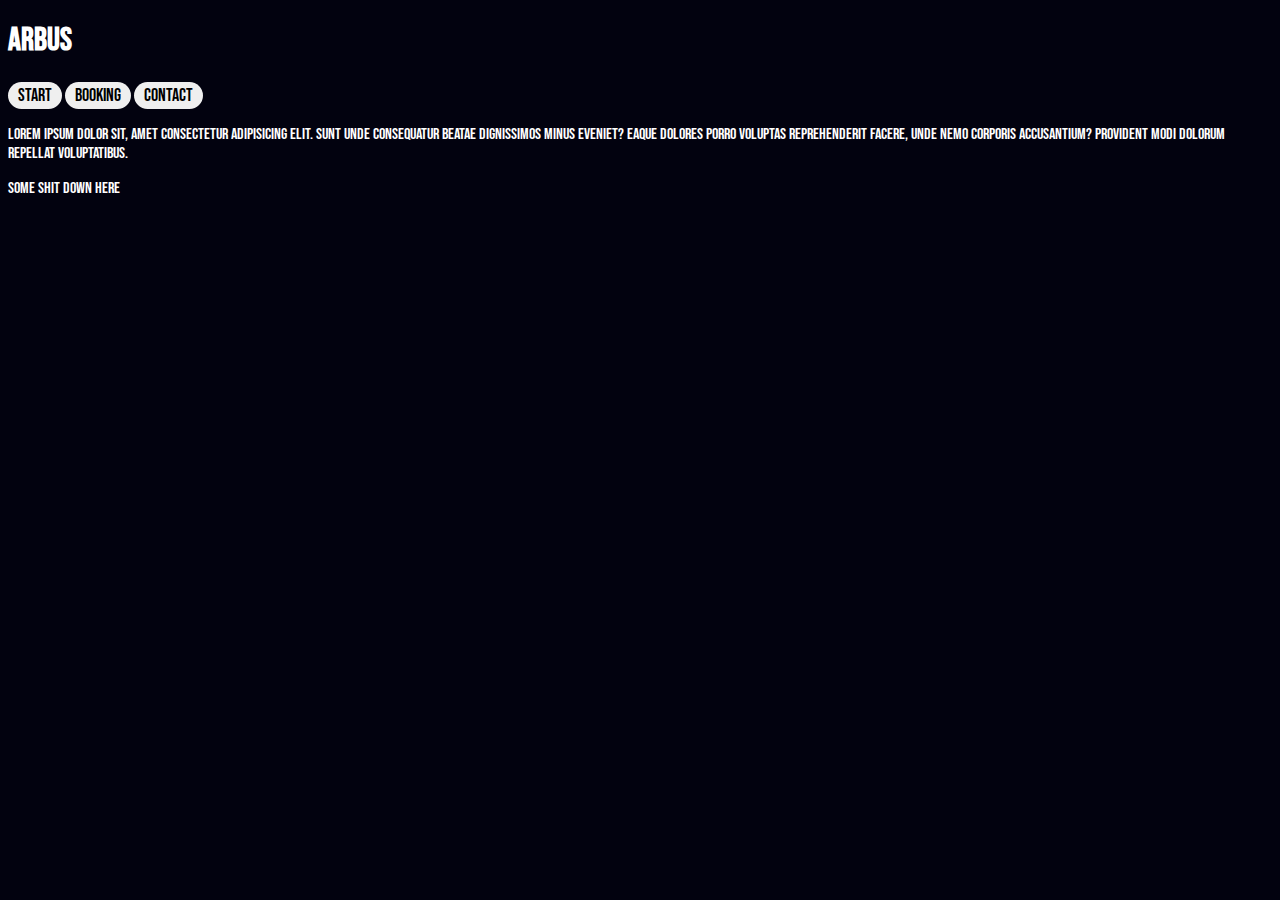
==== index.html @ a166f767 "lägger till style till repo" ====
<!DOCTYPE html>
<html lang="en">
<head>
    <meta charset="UTF-8">
    <meta name="viewport" content="width=device-width, initial-scale=1.0">
    <link rel="stylesheet" href="style.css">
    <link rel="preconnect" href="https://fonts.googleapis.com">
<link rel="preconnect" href="https://fonts.gstatic.com" crossorigin>
<link href="https://fonts.googleapis.com/css2?family=Bebas+Neue&display=swap" rel="stylesheet">
    <title>Arbus</title>
</head>
<body>
    <header>
<h1>ARBUS</h1>
    </header>

    <nav class="navbar">
        <tr>
            <td><a href=""><button>Start</button></a></td>
            <td><a href=""><button>Booking</button></a></td>
            <td><a href=""><button>Contact</button></a></td>
        </tr>
    </nav>

    <main>
        <p>Lorem ipsum dolor sit, amet consectetur adipisicing elit. Sunt unde consequatur beatae dignissimos minus eveniet? Eaque dolores porro voluptas reprehenderit facere, unde nemo corporis accusantium? Provident modi dolorum repellat voluptatibus.</p>
    </main>
    
    <footer>
        <p>some shit down here</p>
    </footer>
    
</body>
</html>
---- style.css ----
body {
    background-color: #02020f ;
    color: white;
    font-family: Bebas Neue;
}
button{
    font-family: Bebas Neue, sans-serif;
    font-size: 18px;
    border-radius: 50px;
    padding: 3px 10px;
    border: none;
}
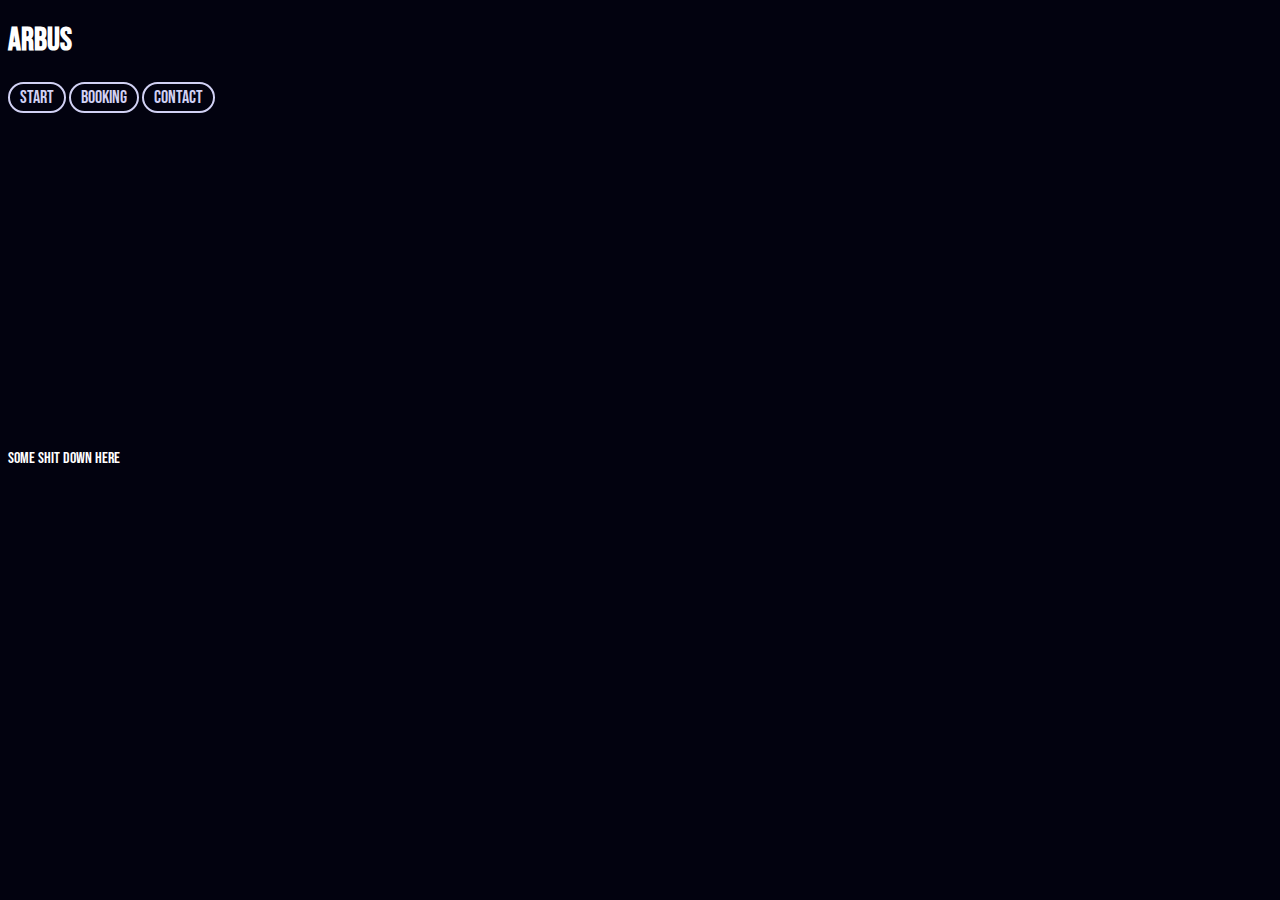
==== commit 0f29ed6e: "ändrat knapparna lite" ====
--- a/index.html
+++ b/index.html
@@ -23,7 +23,7 @@
     </nav>
 
     <main>
-        <p>Lorem ipsum dolor sit, amet consectetur adipisicing elit. Sunt unde consequatur beatae dignissimos minus eveniet? Eaque dolores porro voluptas reprehenderit facere, unde nemo corporis accusantium? Provident modi dolorum repellat voluptatibus.</p>
+        <iframe width="560" height="315" src="https://www.youtube.com/embed/kPC2HQ95vDk?si=Dm2bZEYwh6bATuBD" title="YouTube video player" frameborder="0" allow="accelerometer; autoplay; clipboard-write; encrypted-media; gyroscope; picture-in-picture; web-share" referrerpolicy="strict-origin-when-cross-origin" allowfullscreen></iframe>
     </main>
     
     <footer>
--- a/style.css
+++ b/style.css
@@ -4,9 +4,20 @@
     font-family: Bebas Neue;
 }
 button{
+    background: #02020f;
+    color: #d1d1f4;
     font-family: Bebas Neue, sans-serif;
     font-size: 18px;
     border-radius: 50px;
     padding: 3px 10px;
-    border: none;
+    border: 2px solid #d1d1f4;
+    cursor: pointer;
+    transition: color 0.2;
+    transition: background-color 0.2s;
+    
 }
+button:hover{
+    
+    background: #d1d1f4;
+    color: #02020f;
+}
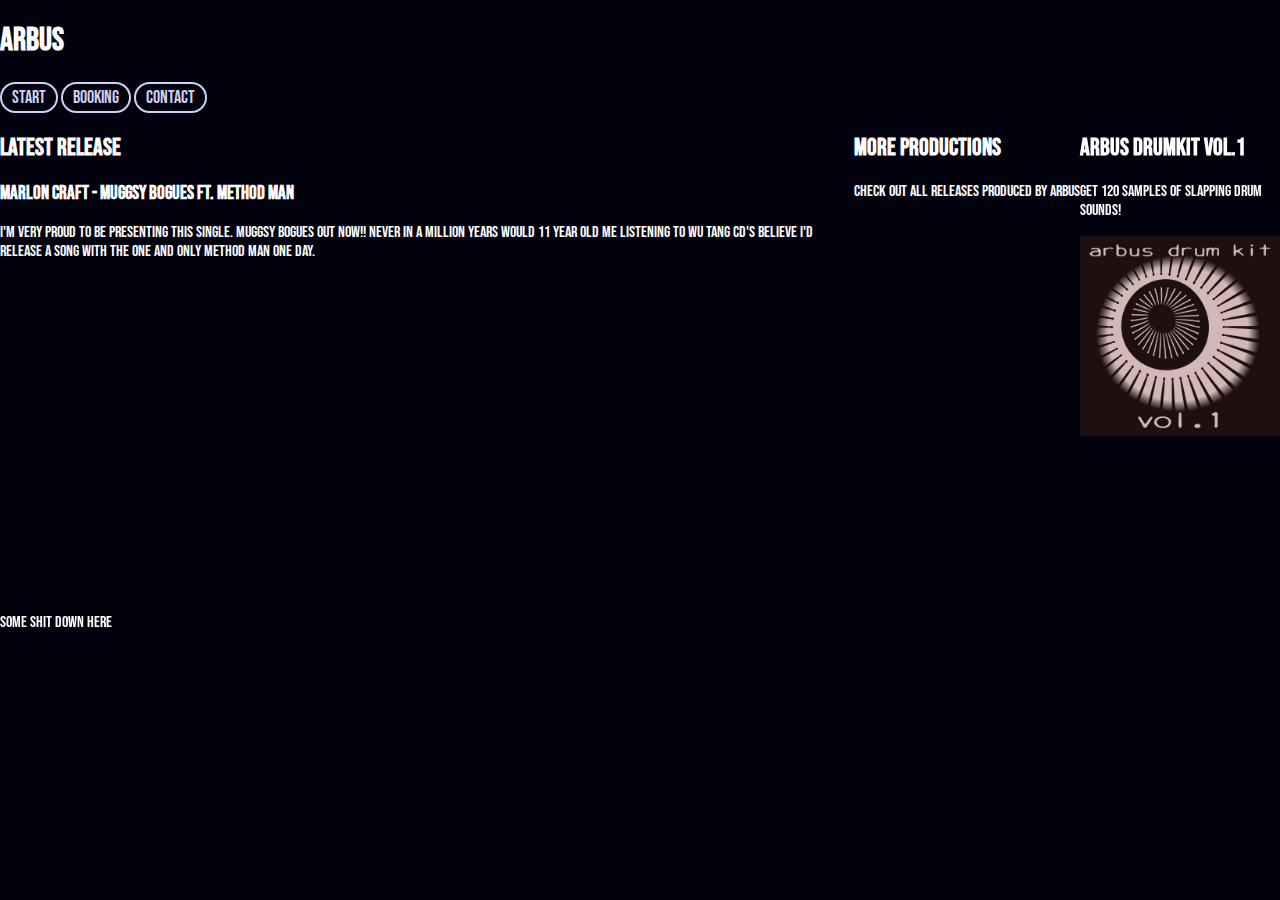
==== commit 5ce706fc: "lagt till en bild och försöker förstå mig på Flex" ====
--- a/index.html
+++ b/index.html
@@ -23,7 +23,26 @@
     </nav>
 
     <main>
+        <section class="latest-release">
+        <h2>Latest release</h2>
+        <h3>Marlon Craft - Muggsy Bogues ft. Method Man</h3>
+        <p>I'm very proud to be presenting this single. Muggsy Bogues out now!! Never in a million years would 11 year old me listening to Wu tang cd's believe i'd release a song with the one and only Method Man one day.</p>
         <iframe width="560" height="315" src="https://www.youtube.com/embed/kPC2HQ95vDk?si=Dm2bZEYwh6bATuBD" title="YouTube video player" frameborder="0" allow="accelerometer; autoplay; clipboard-write; encrypted-media; gyroscope; picture-in-picture; web-share" referrerpolicy="strict-origin-when-cross-origin" allowfullscreen></iframe>
+        </section>
+        
+        <section class="more-productions">
+            <h2>More productions</h1>
+            <p>check out all releases produced by Arbus</p>
+            <iframe style="border-radius:12px" src="https://open.spotify.com/embed/playlist/6XDuq69AhO4NedKfOyrqV8?utm_source=generator" width="100%" height="152" frameBorder="0" allowfullscreen="" allow="autoplay; clipboard-write; encrypted-media; fullscreen; picture-in-picture" loading="lazy"></iframe>
+        </section>
+
+        <section>
+            <h2>Arbus Drumkit Vol.1</h2>
+            <p>Get 120 samples of slapping drum sounds!</p>
+            <img src="img/arbus_drumstix_1.png"
+            width="200"
+            height="200">
+        </section>
     </main>
     
     <footer>
--- a/style.css
+++ b/style.css
@@ -1,4 +1,5 @@
 body {
+    margin: 0;
     background-color: #02020f ;
     color: white;
     font-family: Bebas Neue;
@@ -21,3 +22,9 @@
     background: #d1d1f4;
     color: #02020f;
 }
+
+main{
+    border: 4px #fcd9d0;
+    display: flex;
+    justify-content: space-between;
+}
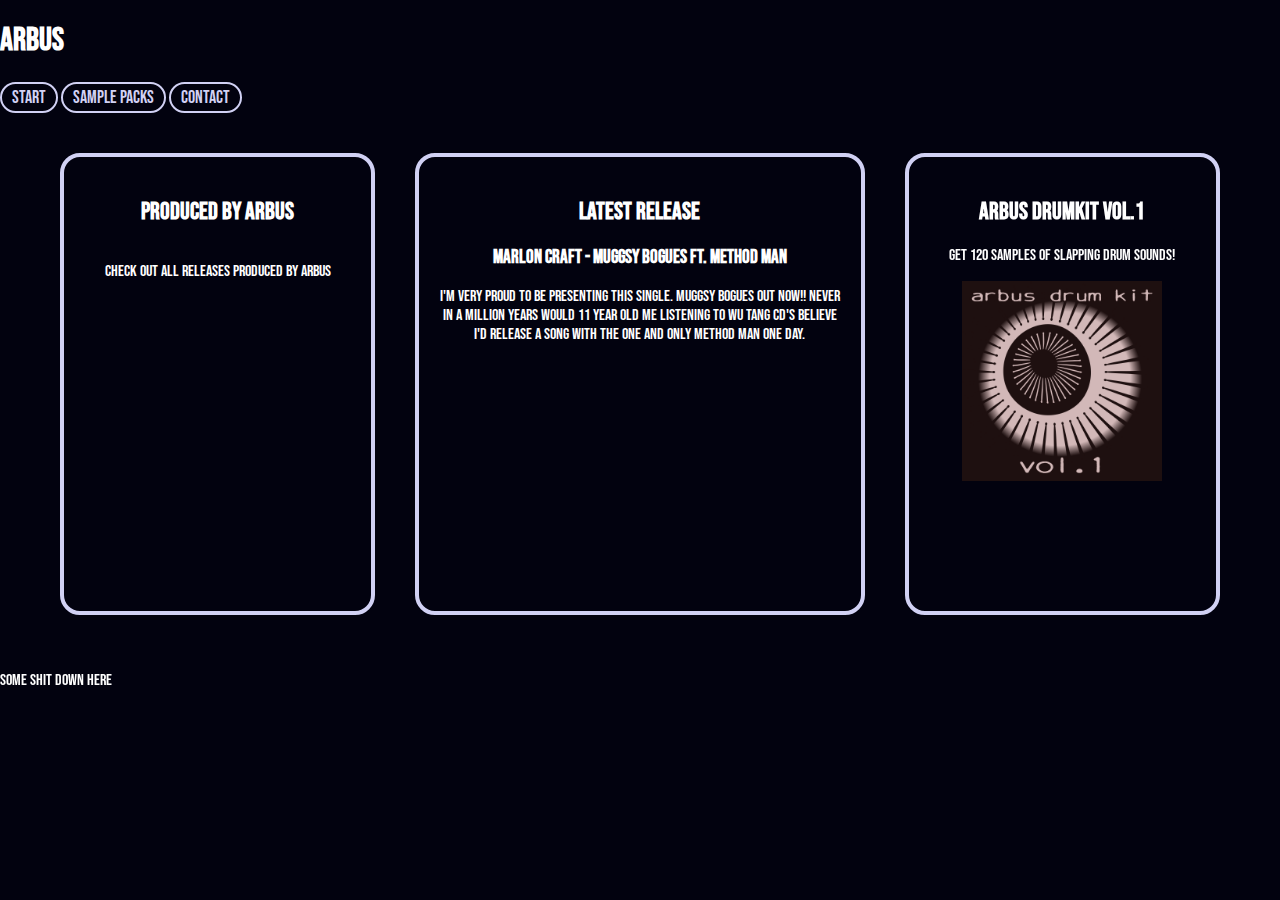
==== commit e556dff5: "fixat till flex på main section" ====
--- a/index.html
+++ b/index.html
@@ -17,24 +17,25 @@
     <nav class="navbar">
         <tr>
             <td><a href=""><button>Start</button></a></td>
-            <td><a href=""><button>Booking</button></a></td>
+            <td><a href=""><button>Sample Packs</button></a></td>
             <td><a href=""><button>Contact</button></a></td>
         </tr>
     </nav>
 
     <main>
+        
+        <section class="produced-by-arbus">
+            <h2>Produced by Arbus</h1>
+            <p>check out all releases produced by Arbus</p>
+            <iframe style="border-radius:12px" src="https://open.spotify.com/embed/playlist/6XDuq69AhO4NedKfOyrqV8?utm_source=generator" frameBorder="0" allowfullscreen="" allow="autoplay; clipboard-write; encrypted-media; fullscreen; picture-in-picture" loading="lazy"></iframe>
+        </section>
+
         <section class="latest-release">
-        <h2>Latest release</h2>
-        <h3>Marlon Craft - Muggsy Bogues ft. Method Man</h3>
-        <p>I'm very proud to be presenting this single. Muggsy Bogues out now!! Never in a million years would 11 year old me listening to Wu tang cd's believe i'd release a song with the one and only Method Man one day.</p>
-        <iframe width="560" height="315" src="https://www.youtube.com/embed/kPC2HQ95vDk?si=Dm2bZEYwh6bATuBD" title="YouTube video player" frameborder="0" allow="accelerometer; autoplay; clipboard-write; encrypted-media; gyroscope; picture-in-picture; web-share" referrerpolicy="strict-origin-when-cross-origin" allowfullscreen></iframe>
-        </section>
-        
-        <section class="more-productions">
-            <h2>More productions</h1>
-            <p>check out all releases produced by Arbus</p>
-            <iframe style="border-radius:12px" src="https://open.spotify.com/embed/playlist/6XDuq69AhO4NedKfOyrqV8?utm_source=generator" width="100%" height="152" frameBorder="0" allowfullscreen="" allow="autoplay; clipboard-write; encrypted-media; fullscreen; picture-in-picture" loading="lazy"></iframe>
-        </section>
+            <h2>Latest release</h2>
+            <h3>Marlon Craft - Muggsy Bogues ft. Method Man</h3>
+            <p>I'm very proud to be presenting this single. Muggsy Bogues out now!! Never in a million years would 11 year old me listening to Wu tang cd's believe i'd release a song with the one and only Method Man one day.</p>
+            <iframe src="https://www.youtube.com/embed/kPC2HQ95vDk?si=Dm2bZEYwh6bATuBD" title="YouTube video player" frameborder="0" allow="accelerometer; autoplay; clipboard-write; encrypted-media; gyroscope; picture-in-picture; web-share" referrerpolicy="strict-origin-when-cross-origin" allowfullscreen></iframe>
+            </section>
 
         <section>
             <h2>Arbus Drumkit Vol.1</h2>
--- a/style.css
+++ b/style.css
@@ -15,7 +15,7 @@
     cursor: pointer;
     transition: color 0.2;
     transition: background-color 0.2s;
-    
+
 }
 button:hover{
     
@@ -24,7 +24,41 @@
 }
 
 main{
-    border: 4px #fcd9d0;
+/*     background-color: #003815;
+ */ display: flex;
+    justify-content: space-around; /* Changed from space-between */
+    max-width: 1200px; /* Limit the max width of the main content */
+    margin: 0 auto; /* Center the main content */
+    padding: 20px; /* Add some padding */}
+
+main section{
+    flex: 1;
+    max-width: 350px;
+    margin: 20px;
+    border: 4px solid #d1d1f4;
+    padding: 20px;
+    border-radius: 20px;
+    text-align: center;
+ }
+
+ .latest-release iframe{
+width: 100%;
+aspect-ratio: 16 / 9;
+}
+
+.latest-release {
+    max-width: 500px;
+    flex: 1.5;
+}
+
+.produced-by-arbus {
+    max-width: 350px;
     display: flex;
-    justify-content: space-between;
+    flex-direction: column;
 }
+
+.produced-by-arbus iframe{
+    width: 100%;
+    height: 100%;
+    flex-grow: 1;
+}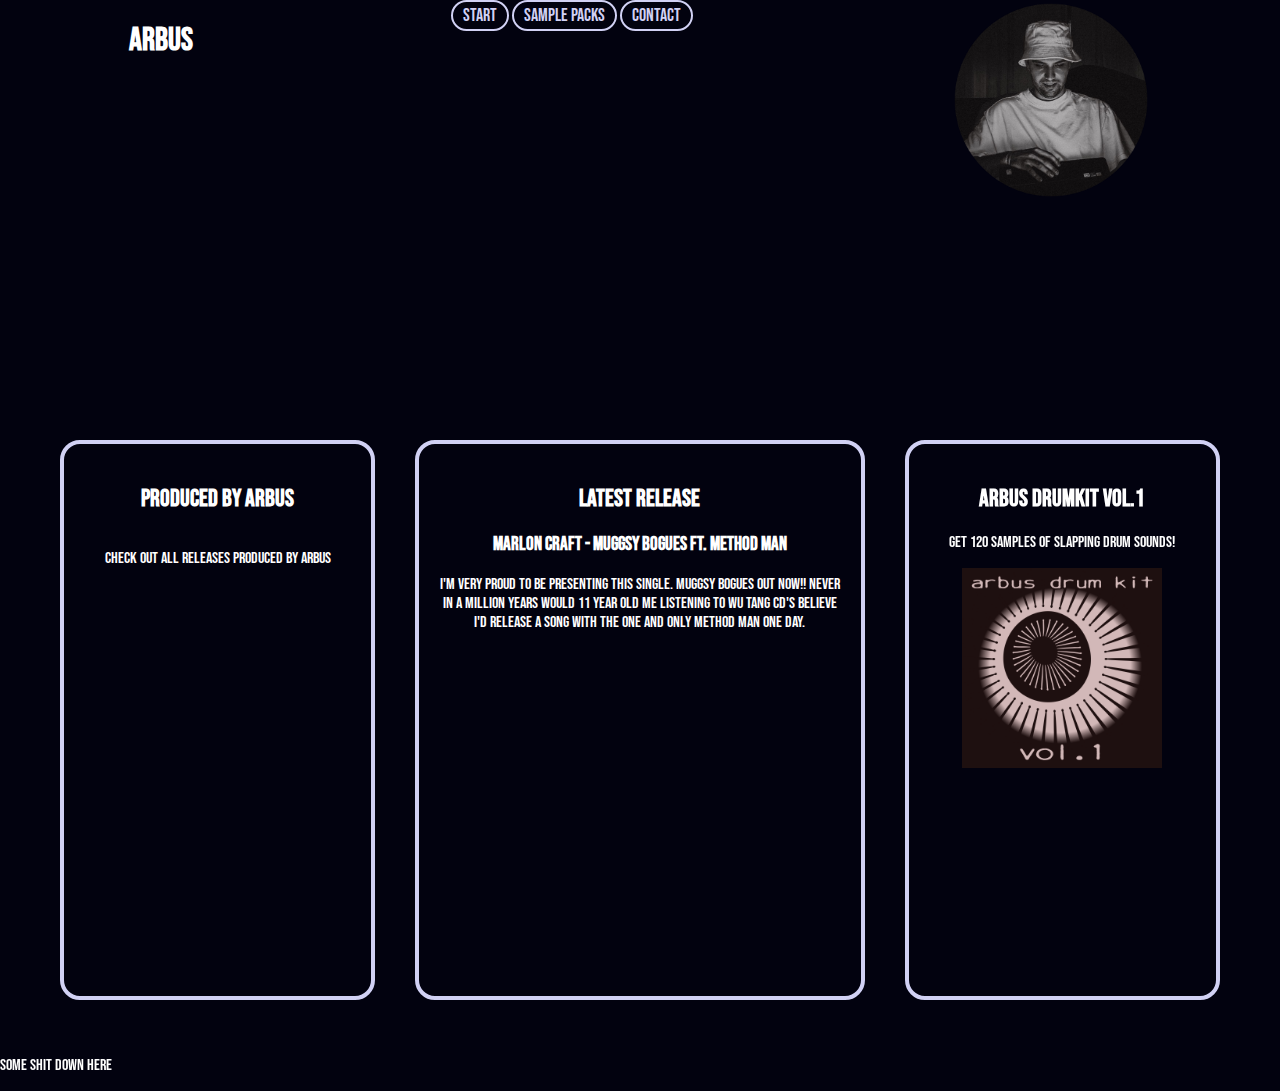
==== commit b47ea839: "flexar till header och försöker lista ut varför min bild inte syns i webbläsaren" ====
--- a/index.html
+++ b/index.html
@@ -12,16 +12,15 @@
 <body>
     <header>
 <h1>ARBUS</h1>
-    </header>
-
     <nav class="navbar">
-        <tr>
-            <td><a href=""><button>Start</button></a></td>
-            <td><a href=""><button>Sample Packs</button></a></td>
-            <td><a href=""><button>Contact</button></a></td>
-        </tr>
+            <a href=""><button>Start</button></a>
+            <a href=""><button>Sample Packs</button></a>
+            <a href=""><button>Contact</button></a>
     </nav>
 
+    <img src="/img/profilepic.png" alt="" width="200" height="200">
+
+</header>
     <main>
         
         <section class="produced-by-arbus">
--- a/style.css
+++ b/style.css
@@ -4,6 +4,9 @@
     color: white;
     font-family: Bebas Neue;
 }
+
+
+
 button{
     background: #02020f;
     color: #d1d1f4;
@@ -27,7 +30,9 @@
 /*     background-color: #003815;
  */ display: flex;
     justify-content: space-around; /* Changed from space-between */
-    max-width: 1200px; /* Limit the max width of the main content */
+    max-width: 1200px;
+    height: 600px;
+    /* Limit the max width of the main content */
     margin: 0 auto; /* Center the main content */
     padding: 20px; /* Add some padding */}
 
@@ -60,5 +65,13 @@
 .produced-by-arbus iframe{
     width: 100%;
     height: 100%;
-    flex-grow: 1;
+}
+header{
+    display: flex;
+    height: 400px;
+    justify-content: space-around;
+}
+
+header img{
+    display: flex;
 }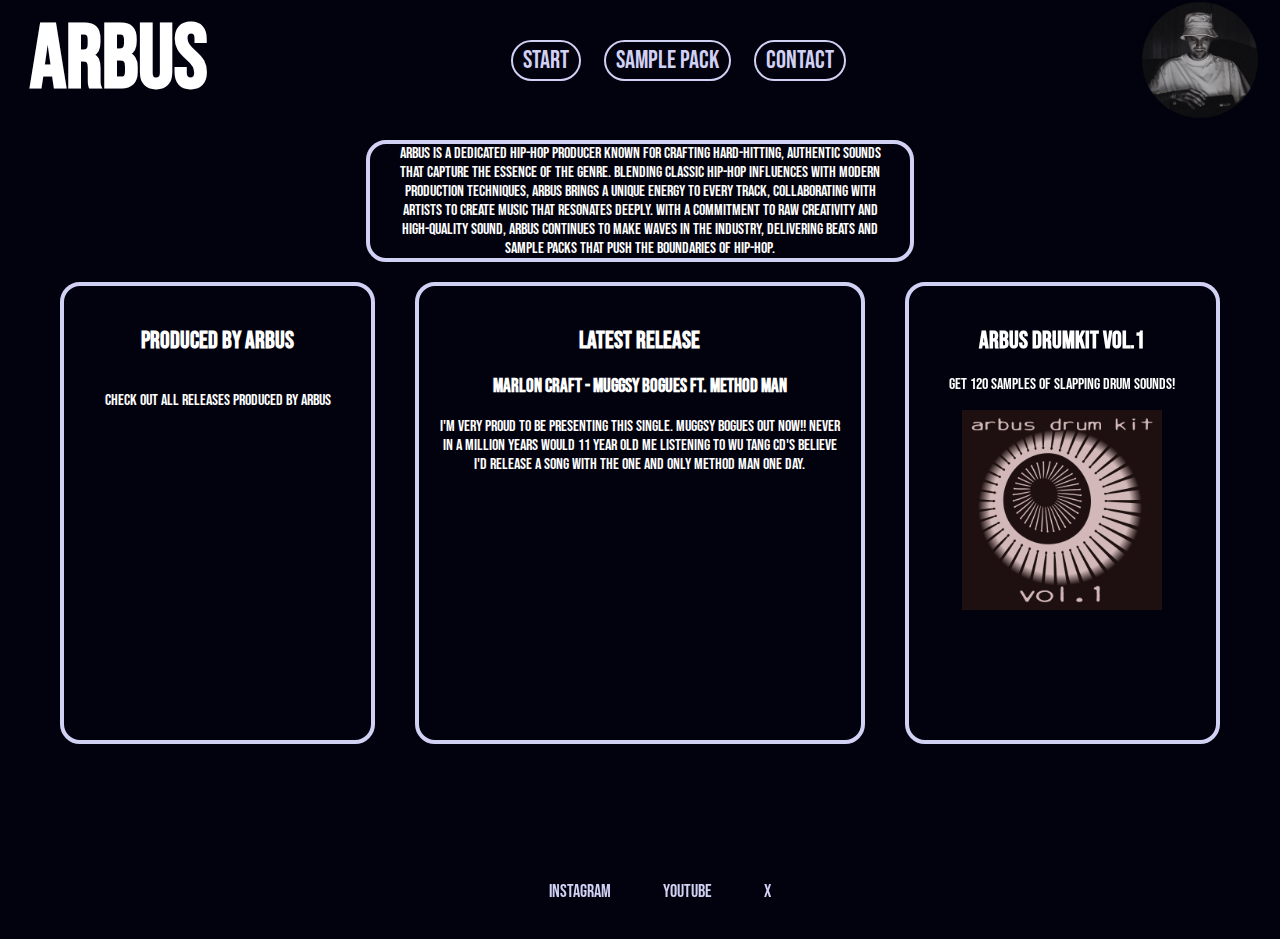
==== commit 48bf19f2: "Fått till flex och bilder som de ska vara nu. Är nöjd med min index-sida nu så börjar på de andra si" ====
--- a/index.html
+++ b/index.html
@@ -10,19 +10,29 @@
     <title>Arbus</title>
 </head>
 <body>
+    <div class="page-container">
     <header>
 <h1>ARBUS</h1>
     <nav class="navbar">
             <a href=""><button>Start</button></a>
-            <a href=""><button>Sample Packs</button></a>
+            <a href=""><button>Sample Pack</button></a>
             <a href=""><button>Contact</button></a>
     </nav>
 
-    <img src="/img/profilepic.png" alt="" width="200" height="200">
+    <img src="img/profile-circle.png" alt="" width="120" height="120">
 
 </header>
+
+
+
     <main>
-        
+
+    <section class="about">
+<!--         <h2>About</h1>
+ -->        <p>Arbus is a dedicated hip-hop producer known for crafting hard-hitting, authentic sounds that capture the essence of the genre. Blending classic hip-hop influences with modern production techniques, Arbus brings a unique energy to every track, collaborating with artists to create music that resonates deeply. With a commitment to raw creativity and high-quality sound, Arbus continues to make waves in the industry, delivering beats and sample packs that push the boundaries of hip-hop.</p>
+        </section>
+
+    <div class="main-content">
         <section class="produced-by-arbus">
             <h2>Produced by Arbus</h1>
             <p>check out all releases produced by Arbus</p>
@@ -43,11 +53,25 @@
             width="200"
             height="200">
         </section>
+    </div>
     </main>
     
     <footer>
-        <p>some shit down here</p>
+        <ul class="social-links">
+            <li>
+                <a href="https://www.instagram.com/arbusbeats/"><button>Instagram</button>
+                </a>
+            </li>
+            <li>
+                <a href="https://www.youtube.com/@ArbusBeats"><button>Youtube</button>
+                </a>
+            </li>
+            <li>
+                <a href="https://x.com/ArbusBeats"><button>X</button></a>
+                </a>
+            </li>
+        </ul>
     </footer>
-    
+</div>
 </body>
 </html>--- a/style.css
+++ b/style.css
@@ -7,17 +7,18 @@
 
 
 
-button{
+.navbar button{
     background: #02020f;
     color: #d1d1f4;
     font-family: Bebas Neue, sans-serif;
-    font-size: 18px;
+    font-size: 25px;
     border-radius: 50px;
     padding: 3px 10px;
     border: 2px solid #d1d1f4;
     cursor: pointer;
     transition: color 0.2;
     transition: background-color 0.2s;
+    margin: 10px;
 
 }
 button:hover{
@@ -27,14 +28,15 @@
 }
 
 main{
-/*     background-color: #003815;
- */ display: flex;
-    justify-content: space-around; /* Changed from space-between */
+    display: flex;
+    flex-direction: column;
+    align-items: center;
     max-width: 1200px;
     height: 600px;
-    /* Limit the max width of the main content */
-    margin: 0 auto; /* Center the main content */
-    padding: 20px; /* Add some padding */}
+    margin: 0 auto;
+    padding: 20px;
+    flex: 1;
+}
 
 main section{
     flex: 1;
@@ -44,6 +46,20 @@
     padding: 20px;
     border-radius: 20px;
     text-align: center;
+    align-items: center;
+    
+ }
+
+ .main-content {
+    display: flex;
+    justify-content: space-around;
+    flex: 3;
+    padding-bottom: 60px;
+ }
+
+ .about {
+    display: flex;
+    justify-content: center;
  }
 
  .latest-release iframe{
@@ -68,10 +84,73 @@
 }
 header{
     display: flex;
-    height: 400px;
-    justify-content: space-around;
+    height: 80px;
+    align-items: center;
+    justify-content: space-between;
+    padding: 20px;
 }
 
 header img{
     display: flex;
+
+}
+
+header h1{
+    font-size: 90px;
+    margin: 10px;
+}
+
+.about {
+    flex: 1;
+    max-width: 500px;
+    margin: 20px;
+    border: 4px solid #d1d1f4;
+    padding: 20px;
+    border-radius: 20px;
+    text-align: center;
+}
+
+.page-container {
+    display: flex;
+    flex-direction: column;
+    min-height: 100vh;
+}
+
+footer {
+    text-align: center;
+    color: #d1d1f4;
+    margin: 0 auto;
+    width: 100%;
+}
+
+html, body {
+    height: 100%;
+}
+
+.about {
+    display: flex;
+    flex-direction: column;
+    margin: 0;
+    padding-top: 0px;
+    padding-bottom: 0px;
+}
+.about p {
+    margin-top: 0px;
+    margin-bottom: 0px;
+}
+
+.social-links {
+    list-style: none;
+    display: flex;
+    justify-content: center;
+}
+
+.social-links button {
+    margin: 20px;
+    border: none;
+    background: #02020f;
+    color: #d1d1f4;
+    font-size: large;
+    font-family: Bebas Neue;
+    cursor: pointer;
 }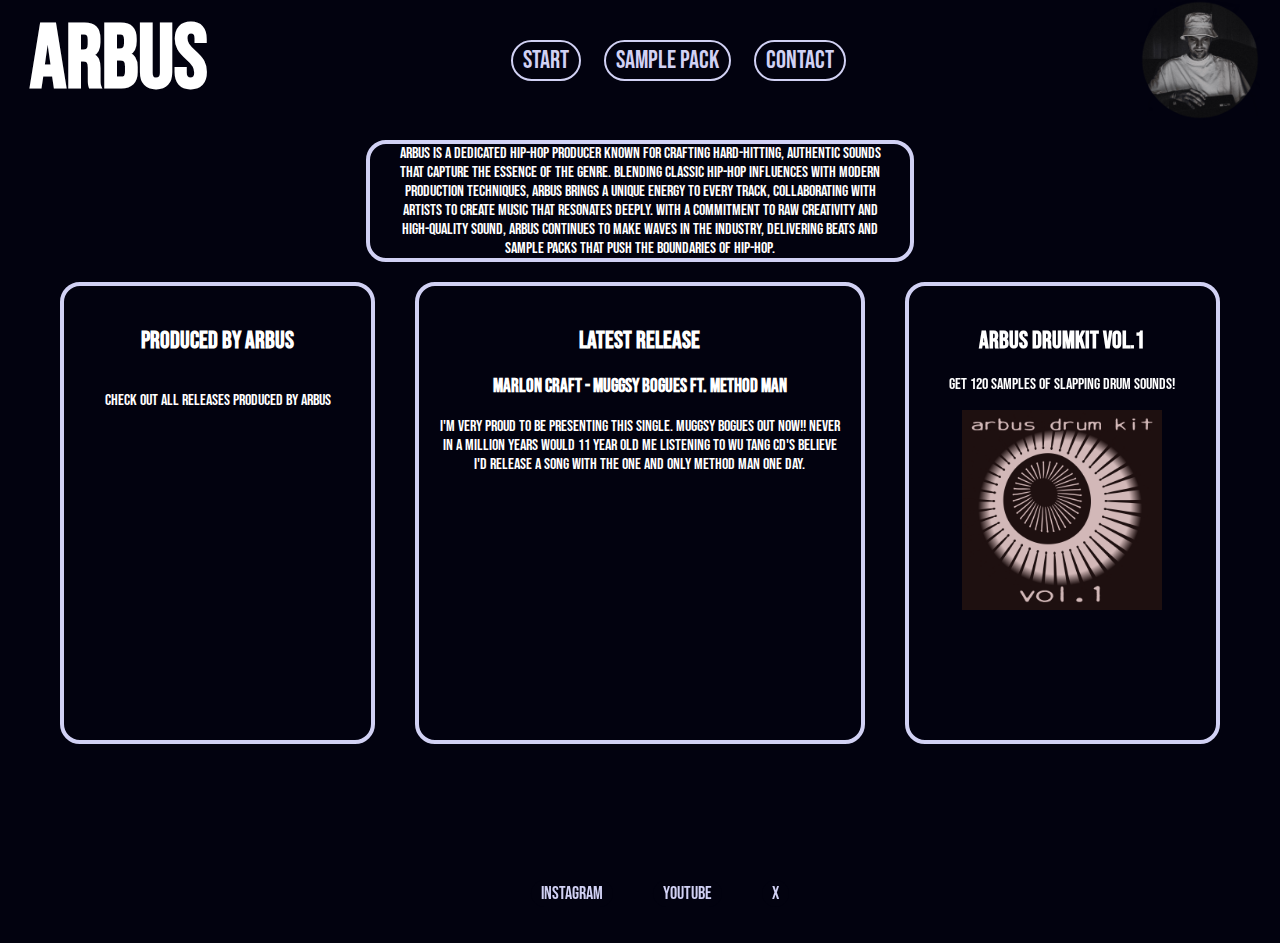
==== commit 83ea49c9: "lagt till form-sidan" ====
--- a/index.html
+++ b/index.html
@@ -14,9 +14,9 @@
     <header>
 <h1>ARBUS</h1>
     <nav class="navbar">
-            <a href=""><button>Start</button></a>
-            <a href=""><button>Sample Pack</button></a>
-            <a href=""><button>Contact</button></a>
+            <a href="index.html"><button>Start</button></a>
+            <a href="SamplePack.html"><button>Sample Pack</button></a>
+            <a href="contact.html"><button>Contact</button></a>
     </nav>
 
     <img src="img/profile-circle.png" alt="" width="120" height="120">
@@ -28,8 +28,7 @@
     <main>
 
     <section class="about">
-<!--         <h2>About</h1>
- -->        <p>Arbus is a dedicated hip-hop producer known for crafting hard-hitting, authentic sounds that capture the essence of the genre. Blending classic hip-hop influences with modern production techniques, Arbus brings a unique energy to every track, collaborating with artists to create music that resonates deeply. With a commitment to raw creativity and high-quality sound, Arbus continues to make waves in the industry, delivering beats and sample packs that push the boundaries of hip-hop.</p>
+        <p>Arbus is a dedicated hip-hop producer known for crafting hard-hitting, authentic sounds that capture the essence of the genre. Blending classic hip-hop influences with modern production techniques, Arbus brings a unique energy to every track, collaborating with artists to create music that resonates deeply. With a commitment to raw creativity and high-quality sound, Arbus continues to make waves in the industry, delivering beats and sample packs that push the boundaries of hip-hop.</p>
         </section>
 
     <div class="main-content">
--- a/style.css
+++ b/style.css
@@ -7,7 +7,7 @@
 
 
 
-.navbar button{
+button{
     background: #02020f;
     color: #d1d1f4;
     font-family: Bebas Neue, sans-serif;
@@ -32,7 +32,7 @@
     flex-direction: column;
     align-items: center;
     max-width: 1200px;
-    height: 600px;
+    height: auto;
     margin: 0 auto;
     padding: 20px;
     flex: 1;
@@ -53,8 +53,9 @@
  .main-content {
     display: flex;
     justify-content: space-around;
-    flex: 3;
+    flex: 2;
     padding-bottom: 60px;
+    height: auto;
  }
 
  .about {
@@ -153,4 +154,28 @@
     font-size: large;
     font-family: Bebas Neue;
     cursor: pointer;
+}
+.img-section {
+    display: flex;
+    flex-direction: column;
+    justify-content: flex-start;
+}
+.buy-section {
+    display: flex;
+    flex-direction: column;
+    max-width: 600px;
+}
+
+
+.samplepack-section {
+    max-width: 600px;
+    display: flex;
+    flex-direction: row;
+    height: auto;
+}
+
+
+.booking-form {
+    display: flex;
+    flex-direction: column;
 }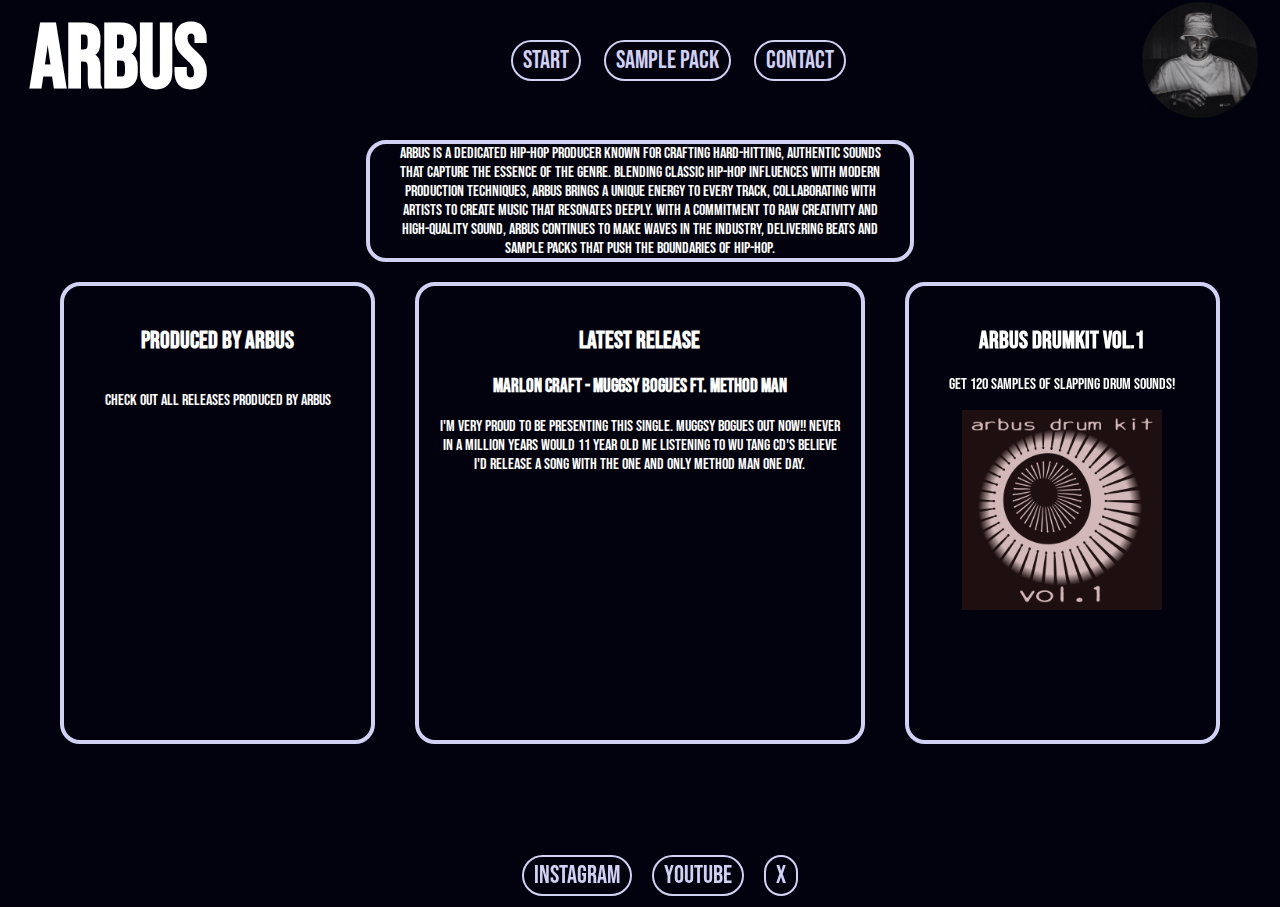
==== commit 2103a76b: "Validerat alla sidor" ====
--- a/index.html
+++ b/index.html
@@ -14,9 +14,9 @@
     <header>
 <h1>ARBUS</h1>
     <nav class="navbar">
-            <a href="index.html"><button>Start</button></a>
-            <a href="SamplePack.html"><button>Sample Pack</button></a>
-            <a href="contact.html"><button>Contact</button></a>
+            <a href="index.html">Start</a>
+            <a href="SamplePack.html">Sample Pack</a>
+            <a href="contact.html">Contact</a>
     </nav>
 
     <img src="img/profile-circle.png" alt="" width="120" height="120">
@@ -33,22 +33,22 @@
 
     <div class="main-content">
         <section class="produced-by-arbus">
-            <h2>Produced by Arbus</h1>
+            <h2>Produced by Arbus</h2>
             <p>check out all releases produced by Arbus</p>
-            <iframe style="border-radius:12px" src="https://open.spotify.com/embed/playlist/6XDuq69AhO4NedKfOyrqV8?utm_source=generator" frameBorder="0" allowfullscreen="" allow="autoplay; clipboard-write; encrypted-media; fullscreen; picture-in-picture" loading="lazy"></iframe>
+            <iframe style="border-radius:12px" src="https://open.spotify.com/embed/playlist/6XDuq69AhO4NedKfOyrqV8?utm_source=generator" allowfullscreen="" allow="autoplay; clipboard-write; encrypted-media; fullscreen; picture-in-picture" loading="lazy"></iframe>
         </section>
 
         <section class="latest-release">
             <h2>Latest release</h2>
             <h3>Marlon Craft - Muggsy Bogues ft. Method Man</h3>
             <p>I'm very proud to be presenting this single. Muggsy Bogues out now!! Never in a million years would 11 year old me listening to Wu tang cd's believe i'd release a song with the one and only Method Man one day.</p>
-            <iframe src="https://www.youtube.com/embed/kPC2HQ95vDk?si=Dm2bZEYwh6bATuBD" title="YouTube video player" frameborder="0" allow="accelerometer; autoplay; clipboard-write; encrypted-media; gyroscope; picture-in-picture; web-share" referrerpolicy="strict-origin-when-cross-origin" allowfullscreen></iframe>
+            <iframe src="https://www.youtube.com/embed/kPC2HQ95vDk?si=Dm2bZEYwh6bATuBD" title="YouTube video player" allow="accelerometer; autoplay; clipboard-write; encrypted-media; gyroscope; picture-in-picture; web-share" referrerpolicy="strict-origin-when-cross-origin" allowfullscreen></iframe>
             </section>
 
         <section>
             <h2>Arbus Drumkit Vol.1</h2>
             <p>Get 120 samples of slapping drum sounds!</p>
-            <img src="img/arbus_drumstix_1.png"
+            <img src="img/arbus_drumstix_1.png" alt=""
             width="200"
             height="200">
         </section>
@@ -58,16 +58,13 @@
     <footer>
         <ul class="social-links">
             <li>
-                <a href="https://www.instagram.com/arbusbeats/"><button>Instagram</button>
-                </a>
+                <a href="https://www.instagram.com/arbusbeats/">Instagram</a>
             </li>
             <li>
-                <a href="https://www.youtube.com/@ArbusBeats"><button>Youtube</button>
-                </a>
+                <a href="https://www.youtube.com/@ArbusBeats">Youtube</a>
             </li>
             <li>
-                <a href="https://x.com/ArbusBeats"><button>X</button></a>
-                </a>
+                <a href="https://x.com/ArbusBeats">X</a>
             </li>
         </ul>
     </footer>
--- a/style.css
+++ b/style.css
@@ -5,9 +5,7 @@
     font-family: Bebas Neue;
 }
 
-
-
-button{
+a {
     background: #02020f;
     color: #d1d1f4;
     font-family: Bebas Neue, sans-serif;
@@ -19,8 +17,29 @@
     transition: color 0.2;
     transition: background-color 0.2s;
     margin: 10px;
-
-}
+    text-decoration: none;
+}
+
+button{
+    background: #02020f;
+    color: #d1d1f4;
+    font-family: Bebas Neue, sans-serif;
+    font-size: 25px;
+    border-radius: 50px;
+    padding: 3px 10px;
+    border: 2px solid #d1d1f4;
+    cursor: pointer;
+    transition: color 0.2;
+    transition: background-color 0.2s;
+    margin: 10px;
+
+}
+a:hover{
+    
+    background: #d1d1f4;
+    color: #02020f;
+}
+
 button:hover{
     
     background: #d1d1f4;
@@ -64,8 +83,9 @@
  }
 
  .latest-release iframe{
-width: 100%;
-aspect-ratio: 16 / 9;
+    width: 100%;
+    aspect-ratio: 16 / 9;
+    border: none;
 }
 
 .latest-release {
@@ -82,6 +102,7 @@
 .produced-by-arbus iframe{
     width: 100%;
     height: 100%;
+    border: none;
 }
 header{
     display: flex;
